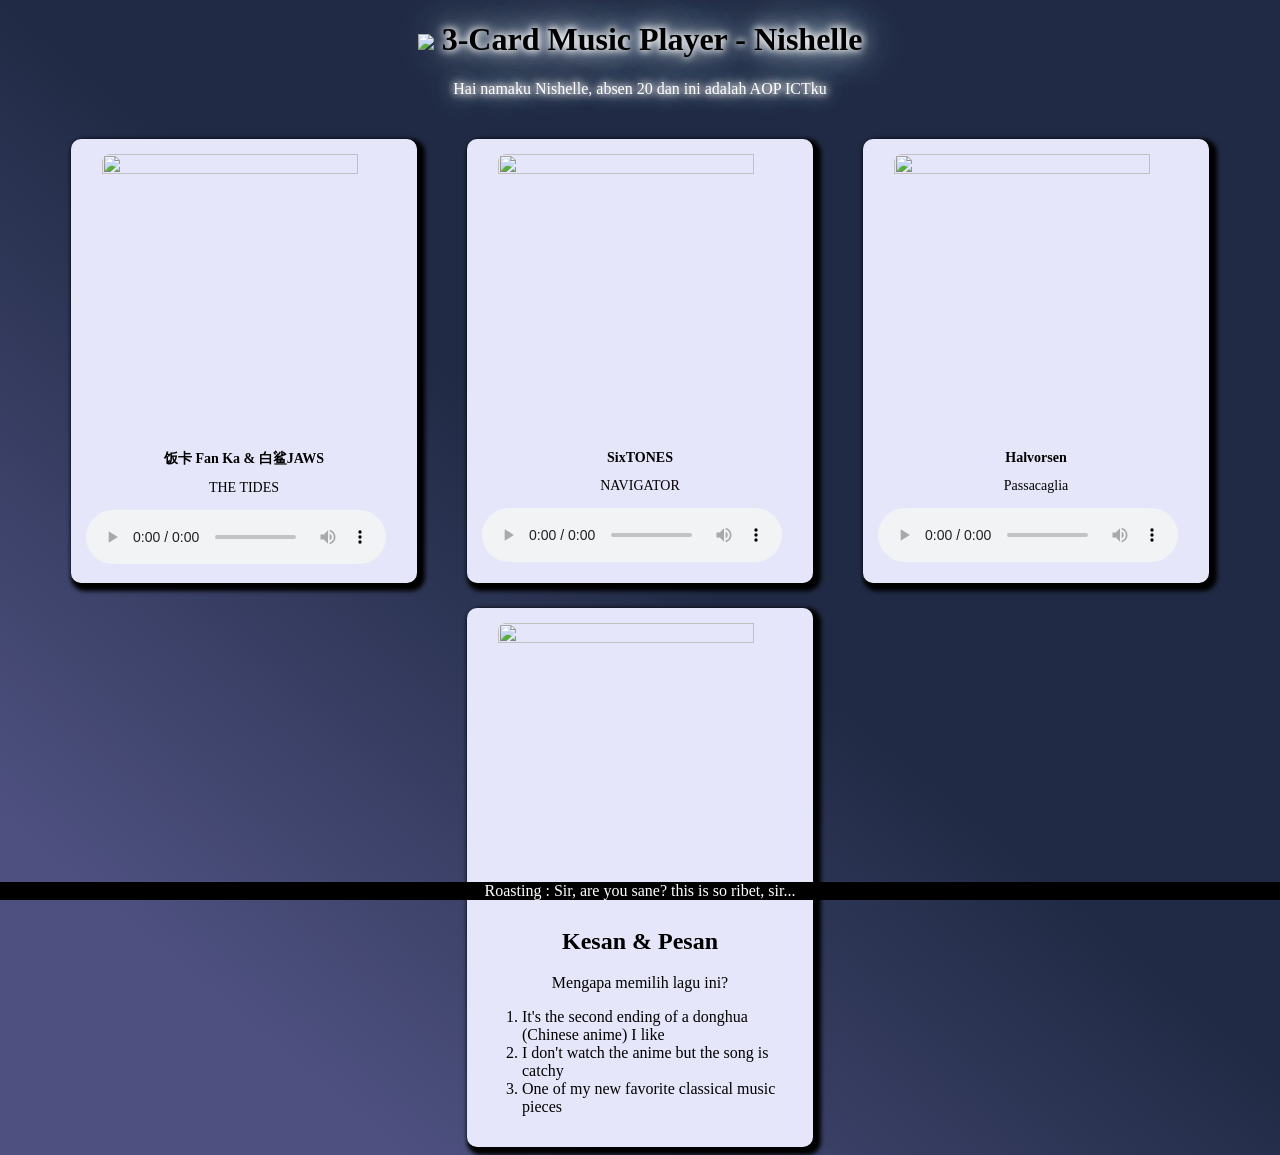
==== AOP.html @ 048a0ffb "Add files via upload" ====
<!DOCTYPE html>
<html>
<head>
	<title>My favorite music - Nishelle</title>
	<link rel="icon" type="image" href="download.png">
	<link rel="stylesheet" type="text/css" href="styles.css">
</head>
<body>
	<div class="header">
		<h1><a href="Nish_DT/nisn_17-20-22.html"><img src="download.png"></a>
		3-Card Music Player - Nishelle</h1>
		<p>Hai namaku Nishelle, absen 20 dan ini adalah AOP ICTku</p>
	</div>

	<article class="cards">
	<div class="card_thetides">
		<img src="thetidescover.jfif">
		<h2>饭卡 Fan Ka & 白鲨JAWS</h2>
		<p>THE TIDES</p>
		<audio src="the_tides_audio.mp3" controls="play,pause"></audio>
	</div>
	
	<div class="card_navigator">
	  <img src="navigatorcover.jfif">
	  <h2>SixTONES</h2>
		<p>NAVIGATOR</p>
		<audio src="navigator_audio.mp3" controls="play,pause"></audio>
	</div>

	<div class="card_passacaglia">
	  <img src="passacagliacover.jfif">
	  <h2>Halvorsen</h2>
		<p>Passacaglia</p>
		<audio src="passacaglia_audio.mp3" controls="play,pause"></audio>
	</div> </article>

	
	
	<div class= "kesan">
	  <img src= "IMG_1088.jpeg">
	  <h2>Kesan & Pesan</h2>
	  <p>Mengapa memilih lagu ini?</p>
	  <ol>
	    <li>It's the second ending of a donghua (Chinese anime) I like</li>
	    <li>I don't watch the anime but the song is catchy</li>
	    <li>One of my new favorite classical music pieces</li>
	  </ol>
	</div>
	
	  <footer class="foot">Roasting : Sir, are you sane? this is so ribet, sir...</footer>
	

</body> 
</html>
---- styles.css ----
body {
  background: linear-gradient(40deg, #4E5180 15%, #202A44 52%); 
}
   
.header img {
  width: 55px;
  text-align: center;
  margin: auto;
}


.header {
  text-align: center;
  animation: colorChange 5s linear infinite;
  text-shadow: 
  0 0 7px #fff, 
  0 0 10px #fff, 
  0 0 21px #fff,
  0 0 42px #89CFF0,
  0 0 63px #F4C2C2
}

@keyframes colorChange {
  0% {color:#89CFF0;}
  25% {color:#FFFFFF;}
  50%{color: #F4C2C2;}
  75%{color: #E6E6FA;}
  100% {color: #89CFF0;
} }



.header p {
  text-align: center;
  color: white;
}

.card_thetides {
  float: left;
  justify-content: center;
  background-color: #E6E6FA;
  margin: 25px;
  width: 25%;
  box-shadow: 4px 4px 4px 4px black; 
  padding: 15px;
  border-radius: 10px;
}

.card_thetides img {
  width:90%; 
  aspect-ratio: 1 / 1; 
  object-fit:cover;
  border-radius:8px;
  display:block;
  margin: auto;

}

.card_thetides h2 {
  text-align: center;
  display: block;
  font-size: 14px;
  margin-top: 12px;
}

.card_thetides p {
  text-align: center;
  display: block;
  font-size: 14px;
  margin-top: 12px;
}

.card_navigator {
  float: left;
  justify-content: center;
  background-color: #E6E6FA;
  margin: 25px;
  width: 25%;
  box-shadow: 4px 4px 4px 4px black;
padding: 15px;
  border-radius: 10px;
}

.card_navigator img {
  width:90%; 
  aspect-ratio: 1 / 1; 
  object-fit:cover;
  border-radius:8px;
  display:block;
  margin: auto;

}

.card_navigator h2 {
  text-align: center;
  display: block;
  font-size: 14px;
  margin-top: 12px;
}

.card_navigator p {
  text-align: center;
  display: block;
  font-size: 14px;
  margin-top: 12px;
}

.card_passacaglia {
  float: left;
  justify-content: center;
  background-color: #E6E6FA;
  margin: 25px;
  width: 25%;
  box-shadow: 4px 4px 4px 4px black;
  padding: 15px;
  border-radius: 10px;
}

.card_passacaglia img {
  width:90%; 
  aspect-ratio: 1 / 1; 
  object-fit:cover;
  border-radius:8px;
  display:block;
  margin: auto;

}

.card_passacaglia h2 {
  text-align: center;
  display: block;
  font-size: 14px;
  margin-top: 12px;
}

.card_passacaglia p {
  text-align: center;
  display: block;
  font-size: 14px;
  margin-top: 12px;
}

.cards {
  justify-content: center;
  display: flex;
}

.kesan img {
  width: 90%; 
  aspect-ratio: 1 / 1; 
  object-fit:cover;
  border-radius:8px;
  display:block;
  margin: auto;

}

.kesan {
  justify-content: center;
  align-items: center;
  padding: 15px;
  background-color: #E6E6FA;
  margin: 0 auto;
  width: 25%;
  display: block;
  border-radius: 10px;
  box-shadow: 4px 4px 4px 4px black;
}


.kesan h2 {
  text-align: center;
}
.kesan p {
  text-align: center;
}


.foot-img {
  width:100%; 
  aspect-ratio: 1 / 1; 
  object-fit:cover;
  border-radius:8px;
  display:block;
}

.foot {
   position: fixed;
  left: 0;
  bottom: 0;
  width: 100%;
  background-color: black;
  color: white;
  text-align: center;
}
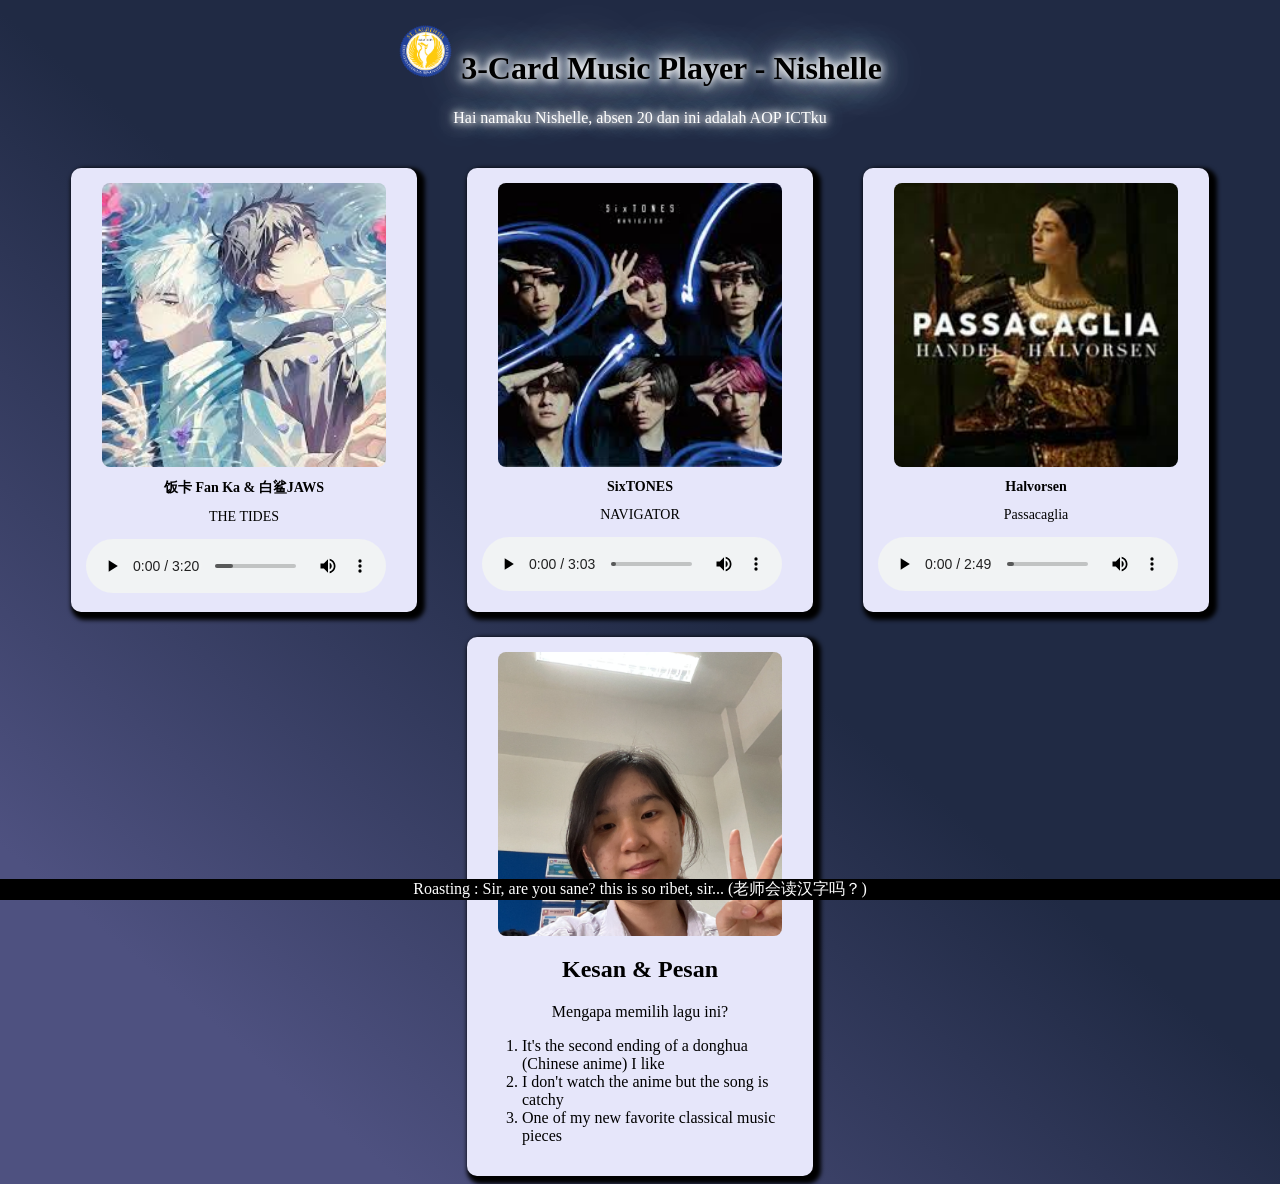
==== commit 7528c981: "Update AOP.html" ====
--- a/AOP.html
+++ b/AOP.html
@@ -2,12 +2,12 @@
 <html>
 <head>
 	<title>My favorite music - Nishelle</title>
-	<link rel="icon" type="image" href="download.png">
+	<link rel="icon" type="image" href="logolss.png">
 	<link rel="stylesheet" type="text/css" href="styles.css">
 </head>
 <body>
 	<div class="header">
-		<h1><a href="Nish_DT/nisn_17-20-22.html"><img src="download.png"></a>
+		<h1><a href="nisn_17-20-22.html"><img src="logolss.png"></a>
 		3-Card Music Player - Nishelle</h1>
 		<p>Hai namaku Nishelle, absen 20 dan ini adalah AOP ICTku</p>
 	</div>
@@ -37,7 +37,7 @@
 	
 	
 	<div class= "kesan">
-	  <img src= "IMG_1088.jpeg">
+	  <img src= "nish_pict.jpeg">
 	  <h2>Kesan & Pesan</h2>
 	  <p>Mengapa memilih lagu ini?</p>
 	  <ol>
@@ -47,8 +47,10 @@
 	  </ol>
 	</div>
 	
-	  <footer class="foot">Roasting : Sir, are you sane? this is so ribet, sir...</footer>
+	  <footer class="foot">Roasting : Sir, are you sane? this is so ribet, sir... (老师会读汉字吗？)</footer>
 	
 
 </body> 
 </html>
+
+
